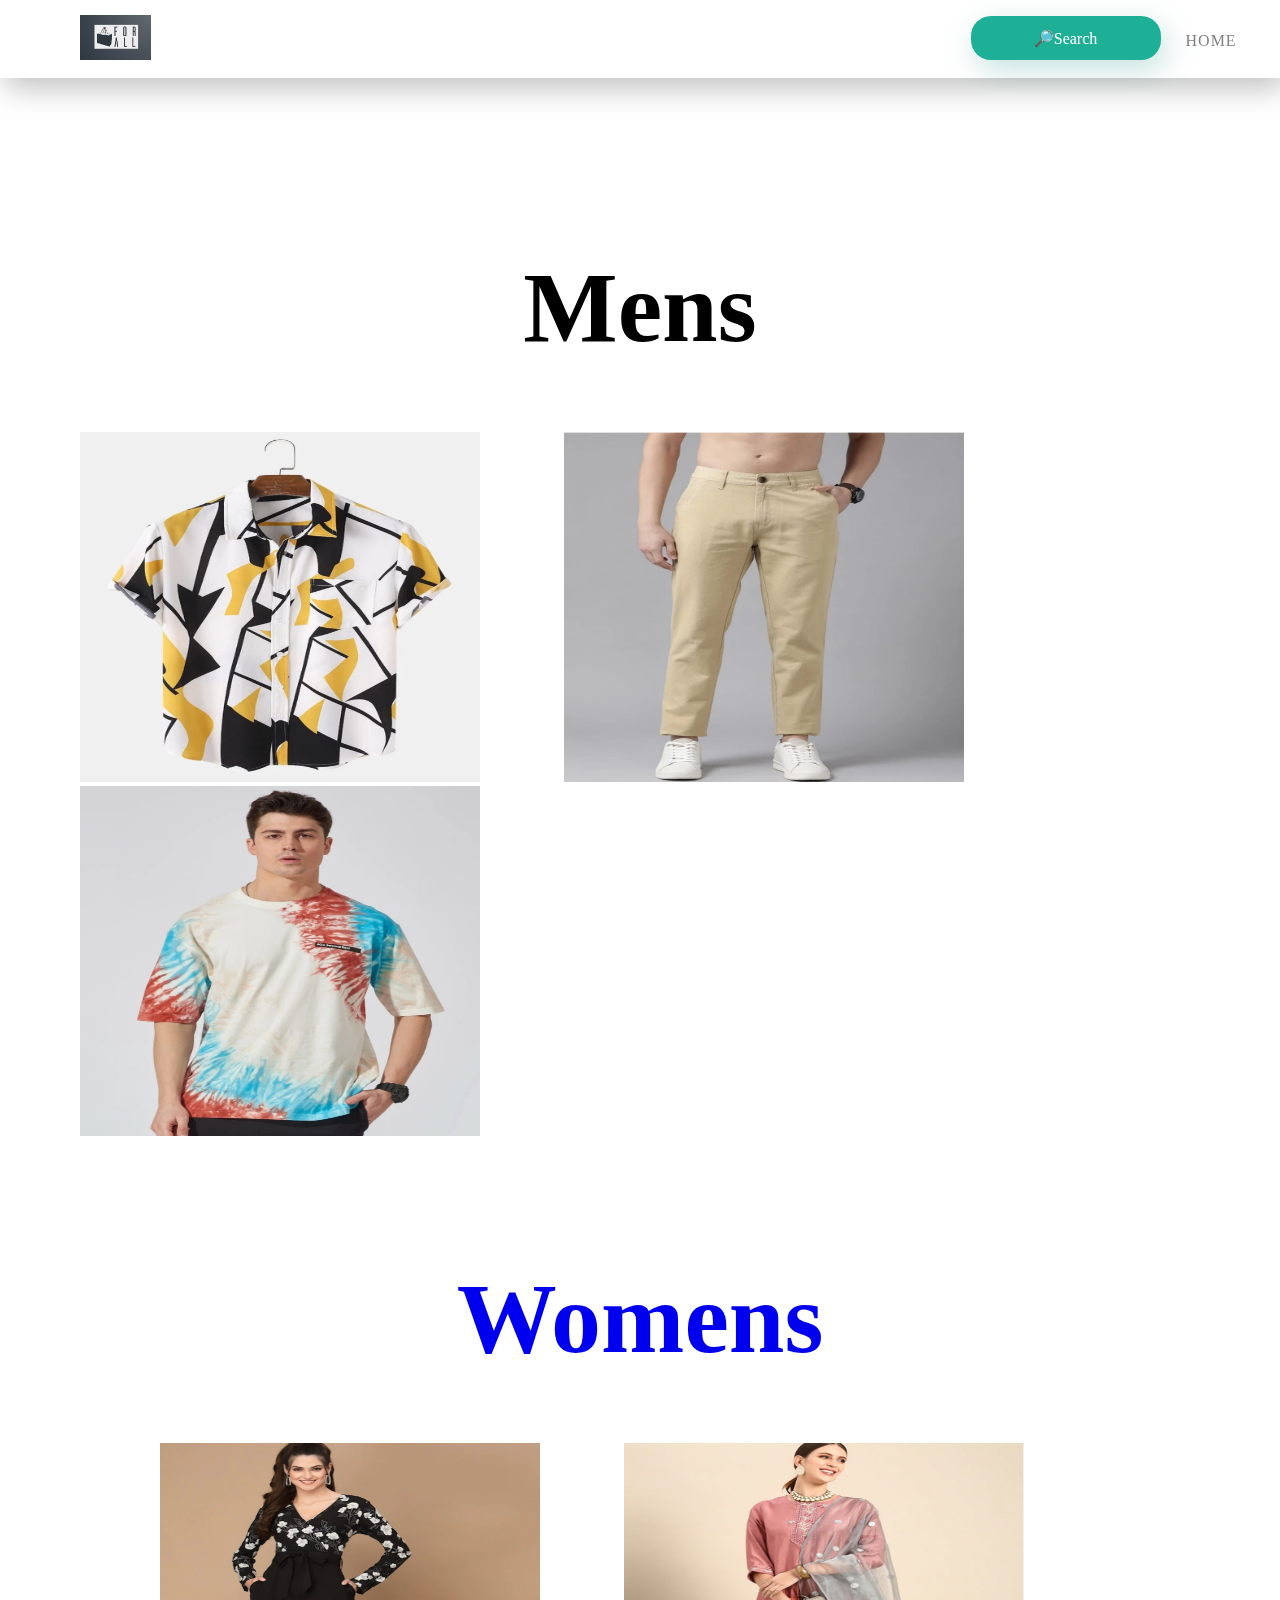
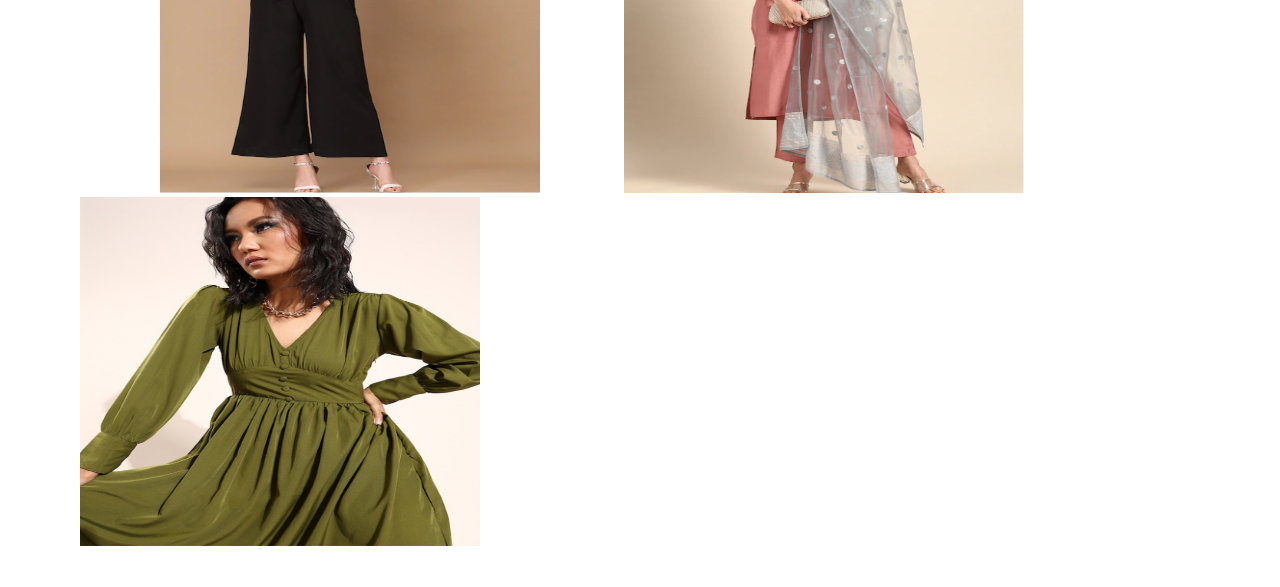
==== index.html @ 3d0ec5a0 "added index.html and removed wed.html" ====
<!DOCTYPE html>
<html>

<head>
    <meta charset="utf-8">
    <title>Shoppers Stop</title>
    <link rel="stylesheet" href="first style.css">
</head>

<body>
    <section id="main">
        <nav>
            <a href="#" class="logo">
                <img src="logo 3.jpg" alt="logo of Shoppers Stop">
            </a>

            <span class="menu-space"></span>

            <ul class="menu">
                <a href="#" class="resume-btn">🔎Search</a>
                <li><a href="#">Home</a></li>
                <li><a href="contact.html">Contacts</a></li>
            </ul>
            <!-- <a href="#" class="hay"><strong>Say Hi!</strong></a> -->
        </nav>
    </section>
    <div>
        <h1 class="mens">Mens</h1>
        <div><a href="shurt.html" class="mens-but"><img src="shurt.jpg" alt="shurt" width="400" height="350">             </a>
            <a href="pants.html" class="mens-but"><img src="IMG-20230312-WA0011.jpg" alt="pant" width="400" height="350"></a>
            <a href="t-shurts.html" class="mens-but"><img src="t-shurt.jpg" alt="t-shurt" width="400" height="350"></div>
    </div>
    <div>
        <h1 class="womens">Womens</h1>
        <div><a href="Jumpsuite.html" class="mens-but"><img src="Jumpsuite .png" alt="shurt" width="380" height="350">             </a>
            <a href="Kurthi.html" class="mens-but"><img src="Kurthi .png" alt="pant" width="400" height="350"></a>
            <a href="druss.html" class="mens-but"><img src="druss.png" alt="t-shurt" width="400" height="350"></div>
    
    </div>

</body>

</html>
---- first style.css ----
* {
    box-sizing: border-box;
}

body {
    margin: 0px;
    padding: 0px;
    font: poppins;
}

#main {
    width: 100%;
    height: 50vh;
    position: relative;
}

nav {
    display: flex;
    justify-content: space-around;
    align-items: center;
    position: fixed;
    top: 0;
    left: 0;
    width: 100%;
    background-color: white;
    box-shadow: 5px 10px 30px rgba(0, 0, 0, 0.25);
    z-index: 1;
}

.logo img {
    height: 45px;
    margin-right: 700px;
}

.menu {
    list-style: none;
    display: flex;
}

.menu li a {
    height: 40px;
    line-height: 43px;
    margin: 3px;
    padding: 0px 22px;
    display: flex;
    font-size: 0.8en;
    text-transform: uppercase;
    font-weight: 500;
    letter-spacing: 1px;
    color: gray;
}

a {
    text-decoration: none;
    margin-left: 80px;
}

.hey {
    color: #39bfbd;
    font-weight: 500;
    font-size: 0.9em;
    border-bottom: 2px solid #39bfbd;
}

.image {
    width: 500px;
    height: 500px;
}

.image img {
    width: 100%;
    height: 100%;
    object-fit: contain;
}

.content {
    display: flex;
    width: 90%;
    justify-content: space-around;
    align-items: center;
    position: absolute;
    left: 50%;
    right: 50%;
    transform: translate(-50%, -50%);
}

.main-text {
    width: 500px;
}

.main-text h1 {
    font-size: 3.5em;
    color: #1c3548;
    margin: 0px 0px 10px 0px;
    line-height: 60px;
}

.main-text p {
    color: gray;
}

.resume-btn {
    width: 190px;
    height: 44px;
    display: flex;
    justify-content: center;
    align-items: center;
    color: white;
    background-color: #1db096;
    border-radius: 20px;
    box-shadow: 5px 10px 30px rgba(24, 139, 119, 0.25);
}

.resume-btn:hover {
    background-color: #23cdaf;
    transition: all ease 0.2s;
}

.menu li a:hover {
    background-color: #23cdaf;
    color: white;
    box-shadow: 5px 10px 30px rgba(24, 139, 119, 0.25);
    transition: all ease 0.2s;
}

.mens-but:{
    width: 10px;
    height: 20px;
    padding: 100px;
    text-align: center;
    display: flex;
    color: white;
    background-color: #1db096;
    border-radius: 20px;
    box-shadow: 5px 10px 30px rgba(24, 139, 119, 0.25);
}

.mens {
    margin-top: -200px;
    text-align: center;
    font-size: 100px;
}
.womens{
   text-align: center;
   font-size: 100px;     
}
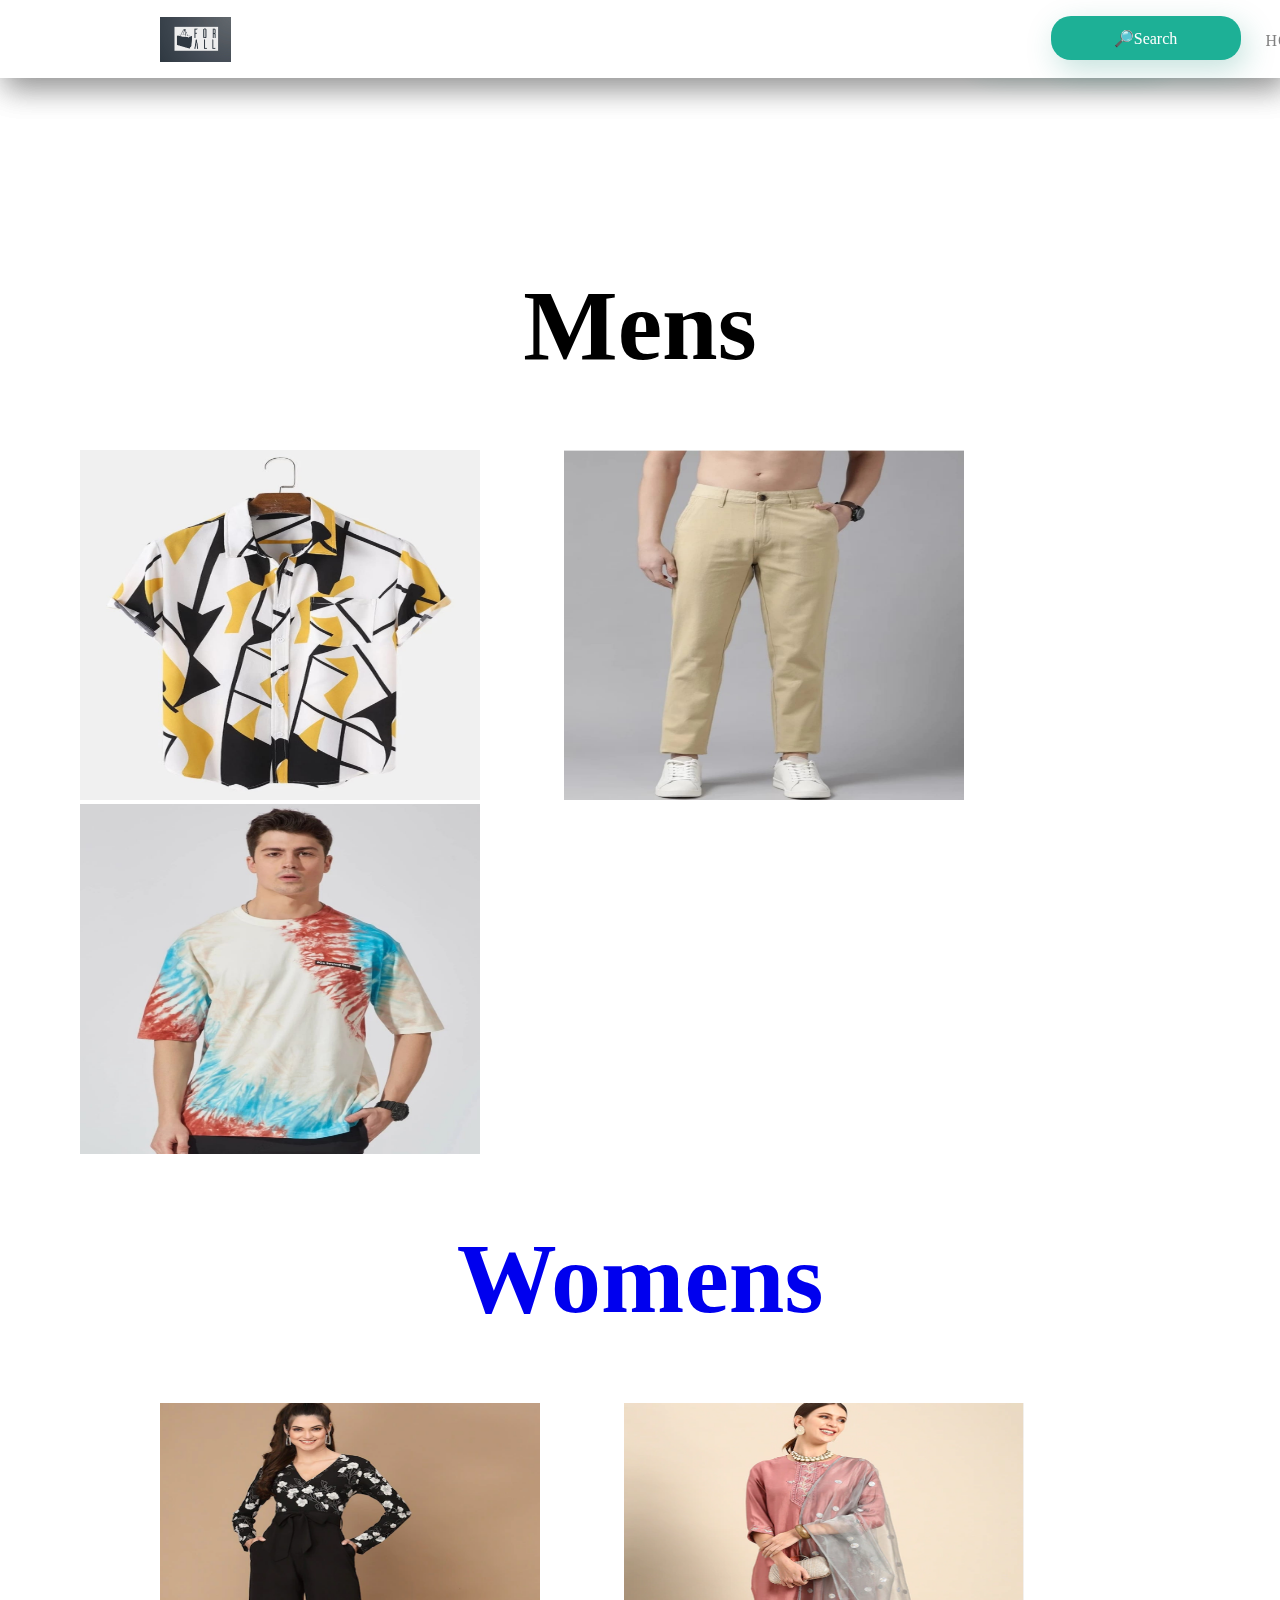
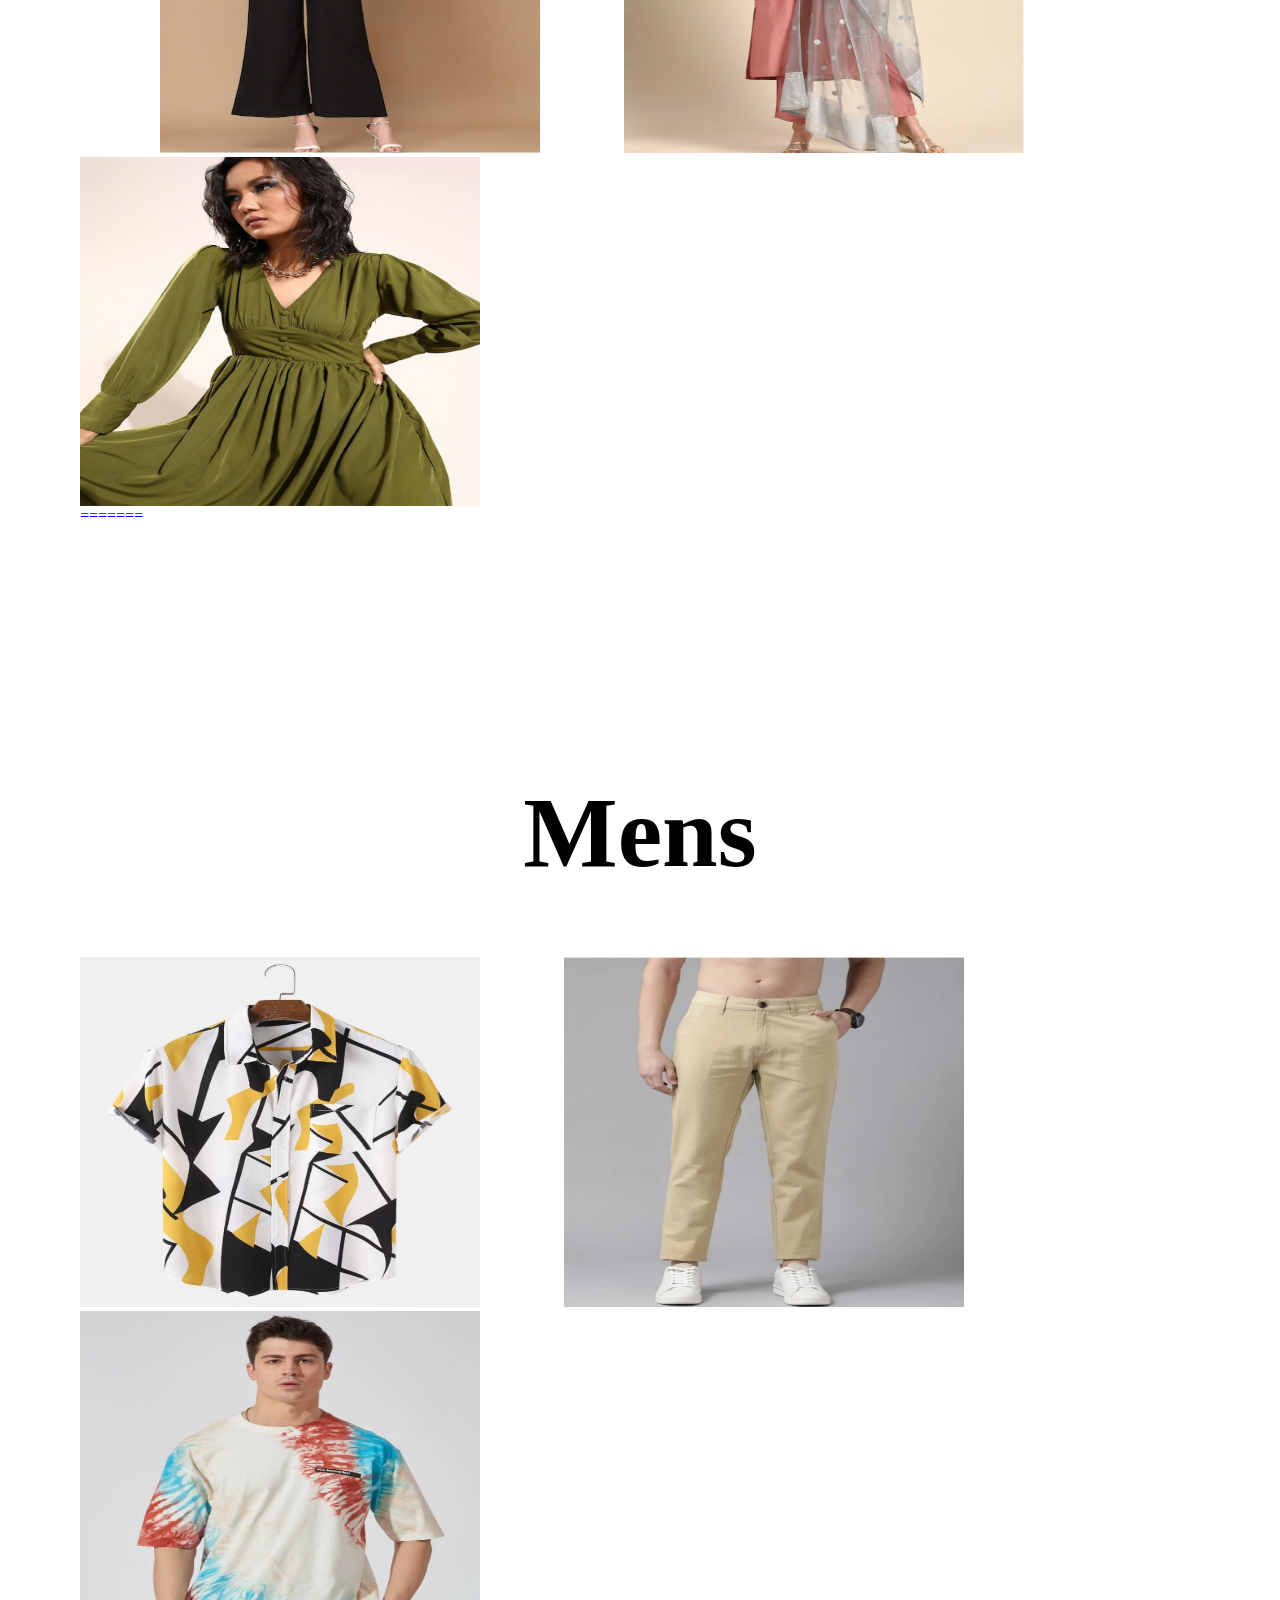
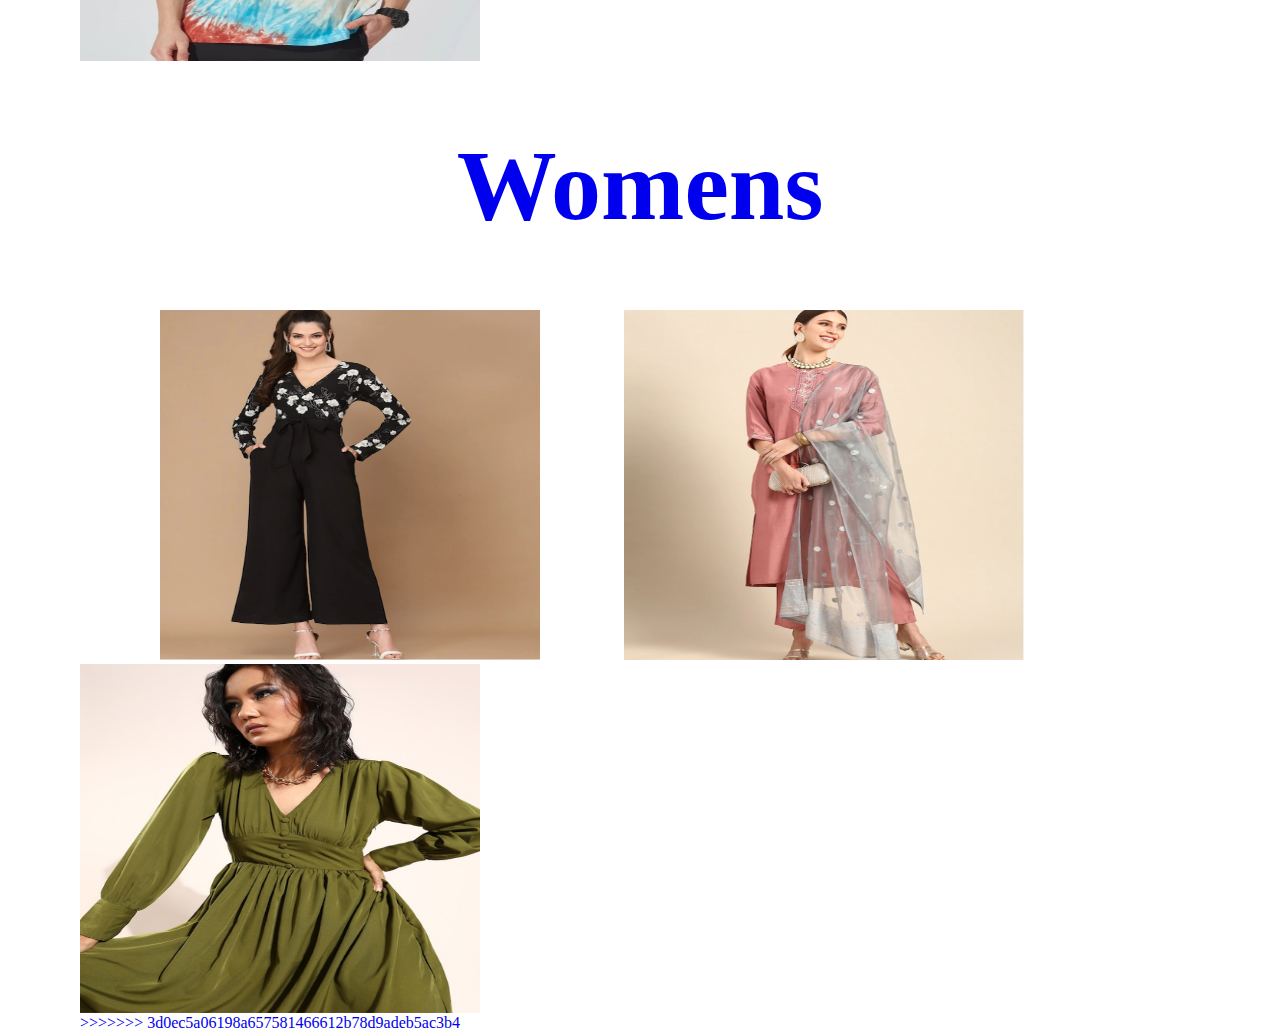
==== commit feff2ace: "Merge branch 'main' of https://github.com/NandaTadepalli/E-commerceWebsite" ====
--- a/index.html
+++ b/index.html
@@ -1,43 +1,88 @@
-<!DOCTYPE html>
-<html>
-
-<head>
-    <meta charset="utf-8">
-    <title>Shoppers Stop</title>
-    <link rel="stylesheet" href="first style.css">
-</head>
-
-<body>
-    <section id="main">
-        <nav>
-            <a href="#" class="logo">
-                <img src="logo 3.jpg" alt="logo of Shoppers Stop">
-            </a>
-
-            <span class="menu-space"></span>
-
-            <ul class="menu">
-                <a href="#" class="resume-btn">🔎Search</a>
-                <li><a href="#">Home</a></li>
-                <li><a href="contact.html">Contacts</a></li>
-            </ul>
-            <!-- <a href="#" class="hay"><strong>Say Hi!</strong></a> -->
-        </nav>
-    </section>
-    <div>
-        <h1 class="mens">Mens</h1>
-        <div><a href="shurt.html" class="mens-but"><img src="shurt.jpg" alt="shurt" width="400" height="350">             </a>
-            <a href="pants.html" class="mens-but"><img src="IMG-20230312-WA0011.jpg" alt="pant" width="400" height="350"></a>
-            <a href="t-shurts.html" class="mens-but"><img src="t-shurt.jpg" alt="t-shurt" width="400" height="350"></div>
-    </div>
-    <div>
-        <h1 class="womens">Womens</h1>
-        <div><a href="Jumpsuite.html" class="mens-but"><img src="Jumpsuite .png" alt="shurt" width="380" height="350">             </a>
-            <a href="Kurthi.html" class="mens-but"><img src="Kurthi .png" alt="pant" width="400" height="350"></a>
-            <a href="druss.html" class="mens-but"><img src="druss.png" alt="t-shurt" width="400" height="350"></div>
-    
-    </div>
-
-</body>
-
+<<<<<<< HEAD
+<!DOCTYPE html>
+<html>
+
+<head>
+    <meta charset="utf-8">
+    <title>Shoppers Stop</title>
+    <link rel="stylesheet" href="first style.css">
+</head>
+
+<body>
+    <section id="main">
+        <nav>
+            <a href="#" class="logo">
+                <img src="logo 3.jpg" alt="logo of Shoppers Stop">
+            </a>
+
+            <span class="menu-space"></span>
+
+            <ul class="menu">
+                <a href="#" class="resume-btn">🔎Search</a>
+                <li><a href="#">Home</a></li>
+                <li><a href="contact.html">Contacts</a></li>
+            </ul>
+            <!-- <a href="#" class="hay"><strong>Say Hi!</strong></a> -->
+        </nav>
+    </section>
+    <div>
+        <h1 class="mens">Mens</h1>
+        <div><a href="shurt.html" class="mens-but"><img src="shurt.jpg" alt="shurt" width="400" height="350">             </a>
+            <a href="pants.html" class="mens-but"><img src="IMG-20230312-WA0011.jpg" alt="pant" width="400" height="350"></a>
+            <a href="t-shurts.html" class="mens-but"><img src="t-shurt.jpg" alt="t-shurt" width="400" height="350"></div>
+    </div>
+    <div>
+        <h1 class="womens">Womens</h1>
+        <div><a href="Jumpsuite.html" class="mens-but"><img src="Jumpsuite .png" alt="shurt" width="380" height="350">             </a>
+            <a href="Kurthi.html" class="mens-but"><img src="Kurthi .png" alt="pant" width="400" height="350"></a>
+            <a href="druss.html" class="mens-but"><img src="druss.png" alt="t-shurt" width="400" height="350"></div>
+    
+    </div>
+
+</body>
+
+=======
+<!DOCTYPE html>
+<html>
+
+<head>
+    <meta charset="utf-8">
+    <title>Shoppers Stop</title>
+    <link rel="stylesheet" href="first style.css">
+</head>
+
+<body>
+    <section id="main">
+        <nav>
+            <a href="#" class="logo">
+                <img src="logo 3.jpg" alt="logo of Shoppers Stop">
+            </a>
+
+            <span class="menu-space"></span>
+
+            <ul class="menu">
+                <a href="#" class="resume-btn">🔎Search</a>
+                <li><a href="#">Home</a></li>
+                <li><a href="contact.html">Contacts</a></li>
+            </ul>
+            <!-- <a href="#" class="hay"><strong>Say Hi!</strong></a> -->
+        </nav>
+    </section>
+    <div>
+        <h1 class="mens">Mens</h1>
+        <div><a href="shurt.html" class="mens-but"><img src="shurt.jpg" alt="shurt" width="400" height="350">             </a>
+            <a href="pants.html" class="mens-but"><img src="IMG-20230312-WA0011.jpg" alt="pant" width="400" height="350"></a>
+            <a href="t-shurts.html" class="mens-but"><img src="t-shurt.jpg" alt="t-shurt" width="400" height="350"></div>
+    </div>
+    <div>
+        <h1 class="womens">Womens</h1>
+        <div><a href="Jumpsuite.html" class="mens-but"><img src="Jumpsuite .png" alt="shurt" width="380" height="350">             </a>
+            <a href="Kurthi.html" class="mens-but"><img src="Kurthi .png" alt="pant" width="400" height="350"></a>
+            <a href="druss.html" class="mens-but"><img src="druss.png" alt="t-shurt" width="400" height="350"></div>
+    
+    </div>
+
+</body>
+
+>>>>>>> 3d0ec5a06198a657581466612b78d9adeb5ac3b4
 </html>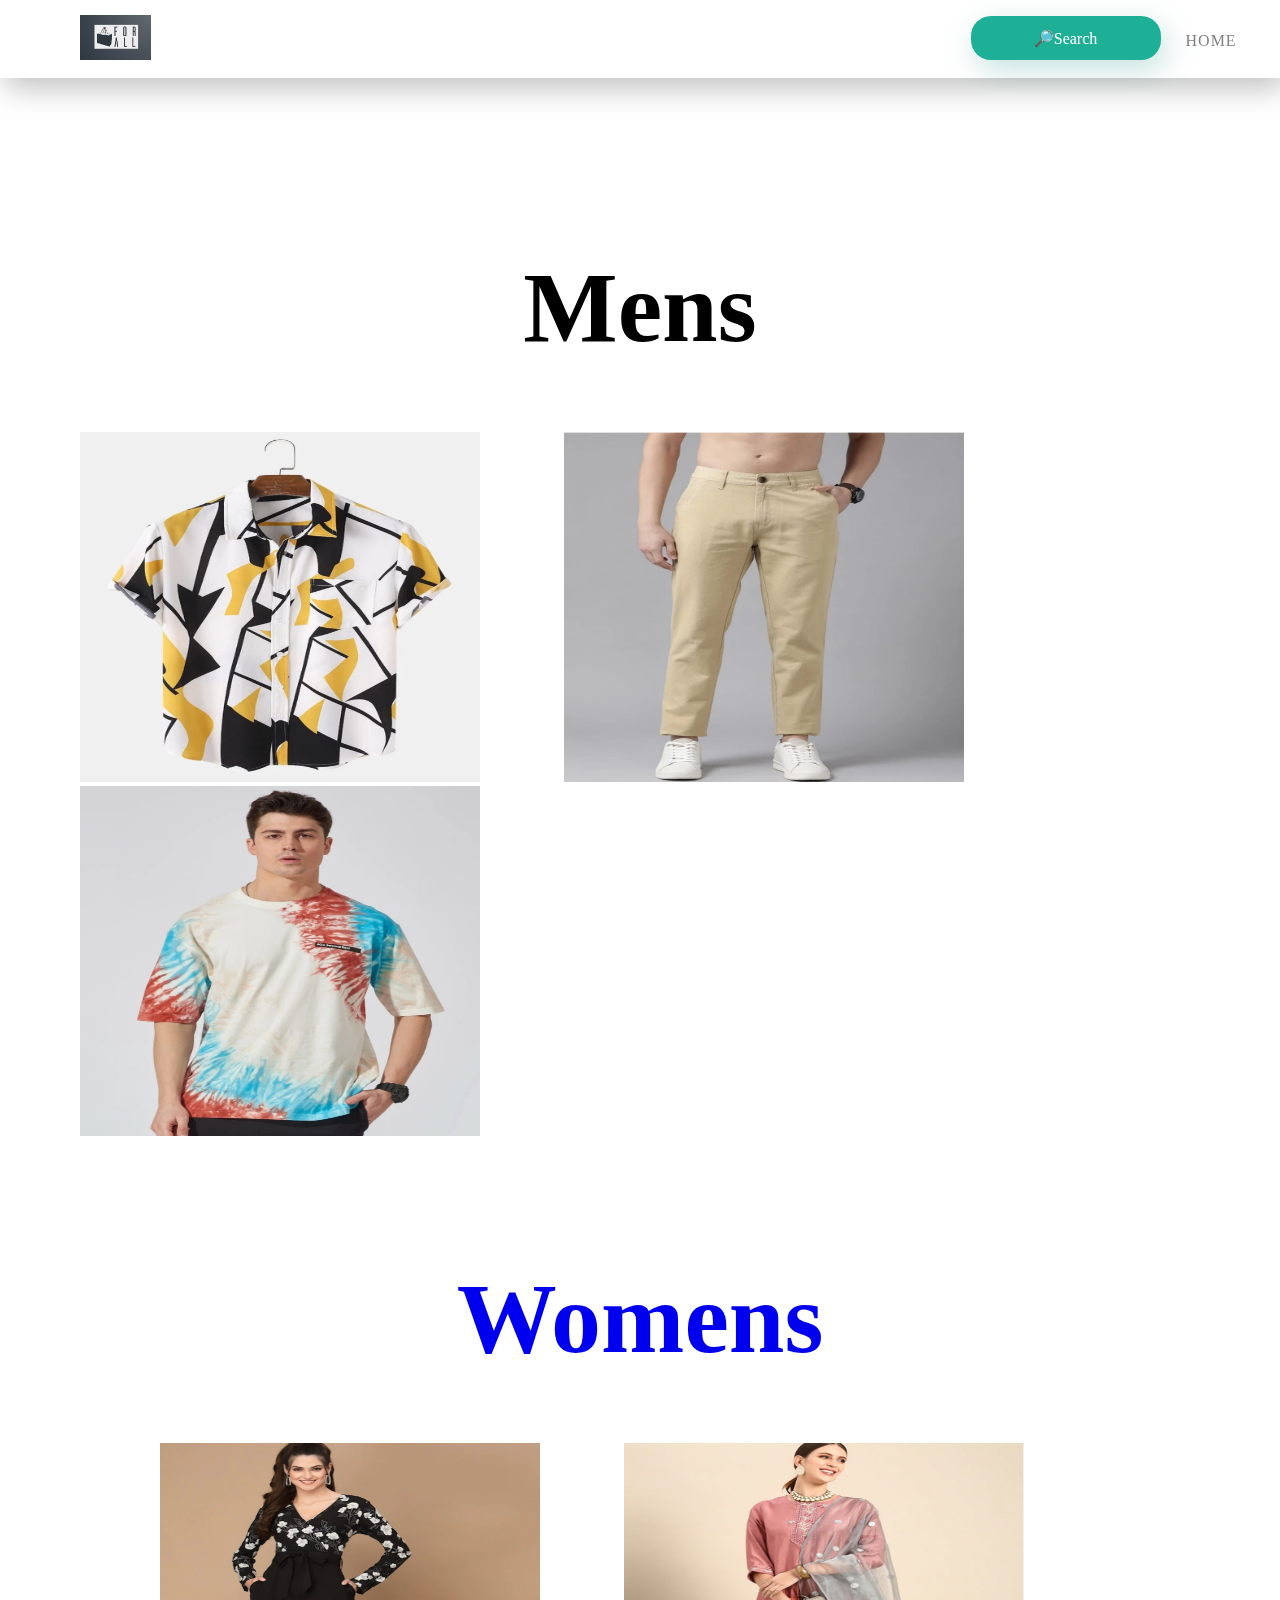
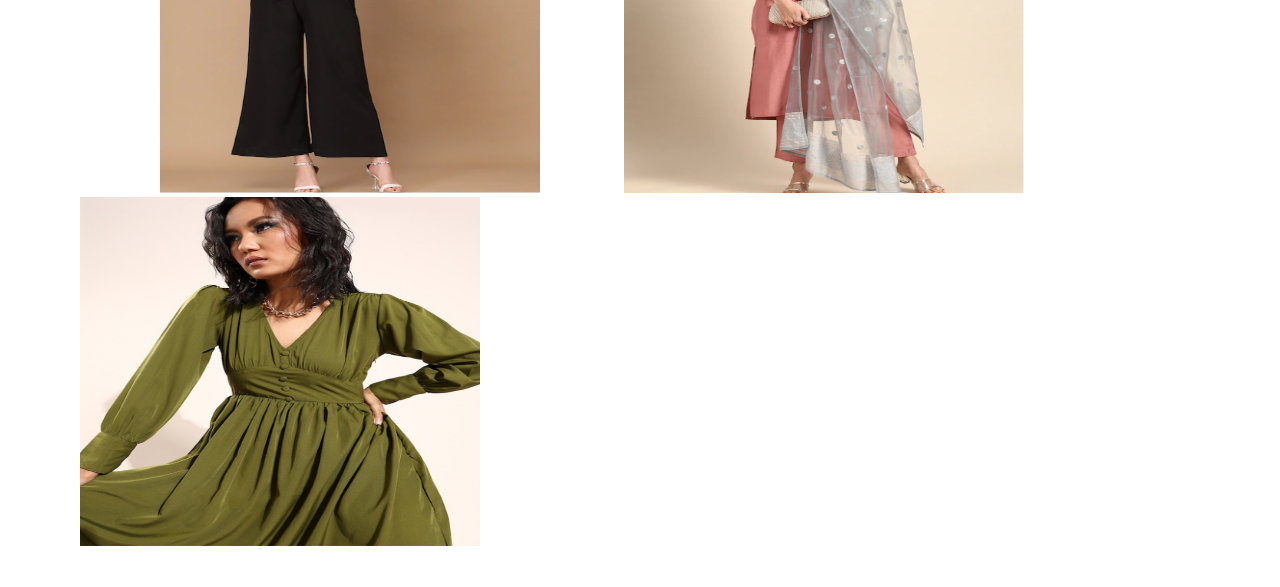
==== commit fe87f514: "trying vs code" ====
--- a/index.html
+++ b/index.html
@@ -1,4 +1,3 @@
-<<<<<<< HEAD
 <!DOCTYPE html>
 <html>
 
@@ -41,48 +40,4 @@
 
 </body>
 
-=======
-<!DOCTYPE html>
-<html>
-
-<head>
-    <meta charset="utf-8">
-    <title>Shoppers Stop</title>
-    <link rel="stylesheet" href="first style.css">
-</head>
-
-<body>
-    <section id="main">
-        <nav>
-            <a href="#" class="logo">
-                <img src="logo 3.jpg" alt="logo of Shoppers Stop">
-            </a>
-
-            <span class="menu-space"></span>
-
-            <ul class="menu">
-                <a href="#" class="resume-btn">🔎Search</a>
-                <li><a href="#">Home</a></li>
-                <li><a href="contact.html">Contacts</a></li>
-            </ul>
-            <!-- <a href="#" class="hay"><strong>Say Hi!</strong></a> -->
-        </nav>
-    </section>
-    <div>
-        <h1 class="mens">Mens</h1>
-        <div><a href="shurt.html" class="mens-but"><img src="shurt.jpg" alt="shurt" width="400" height="350">             </a>
-            <a href="pants.html" class="mens-but"><img src="IMG-20230312-WA0011.jpg" alt="pant" width="400" height="350"></a>
-            <a href="t-shurts.html" class="mens-but"><img src="t-shurt.jpg" alt="t-shurt" width="400" height="350"></div>
-    </div>
-    <div>
-        <h1 class="womens">Womens</h1>
-        <div><a href="Jumpsuite.html" class="mens-but"><img src="Jumpsuite .png" alt="shurt" width="380" height="350">             </a>
-            <a href="Kurthi.html" class="mens-but"><img src="Kurthi .png" alt="pant" width="400" height="350"></a>
-            <a href="druss.html" class="mens-but"><img src="druss.png" alt="t-shurt" width="400" height="350"></div>
-    
-    </div>
-
-</body>
-
->>>>>>> 3d0ec5a06198a657581466612b78d9adeb5ac3b4
 </html>